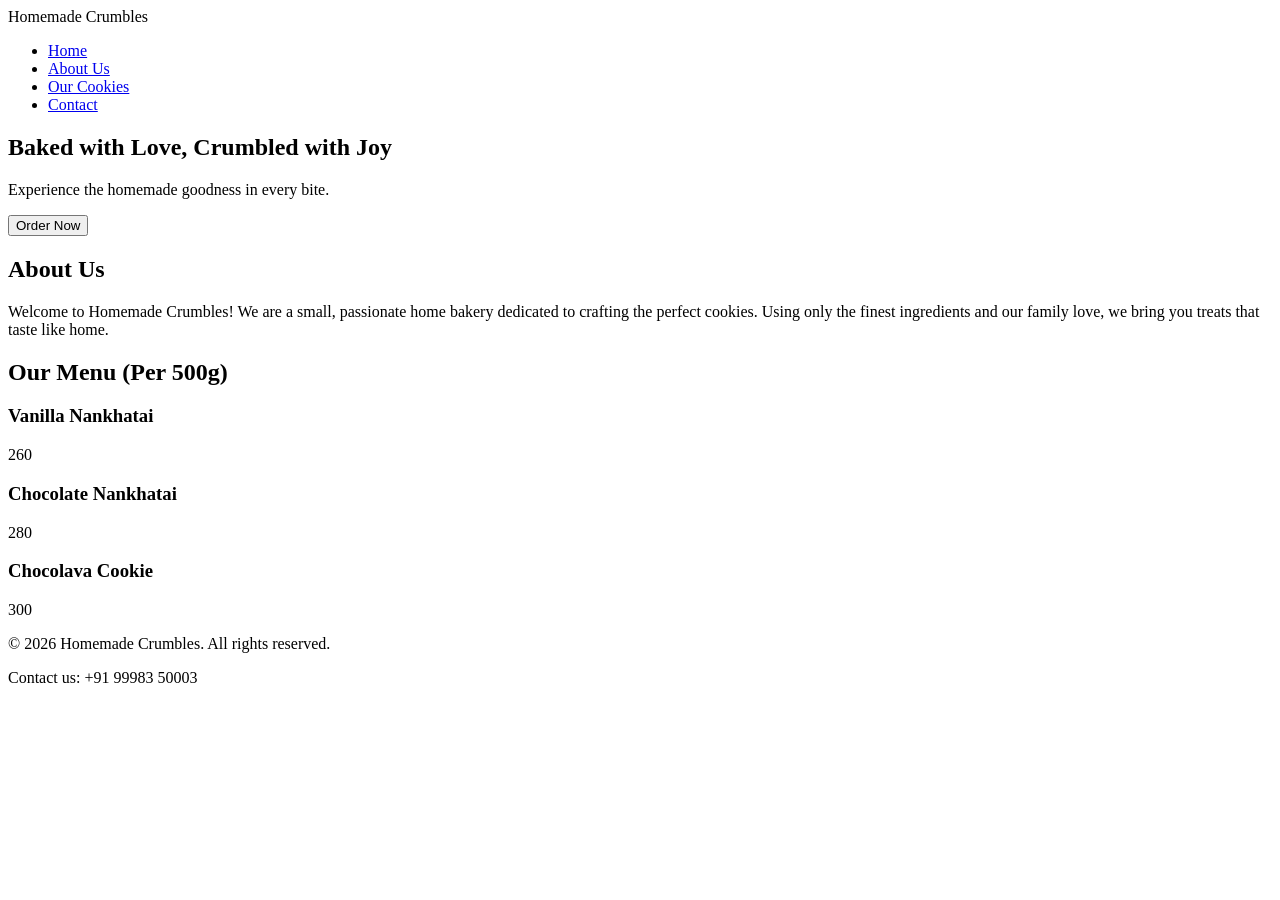
==== index.html @ 1b9b21d0 "Initial commit: Added index.html layout" ====
<!DOCTYPE html>
<html lang="en">
<head>
    <meta charset="UTF-8">
    <meta name="viewport" content="width=device-width, initial-scale=1.0">
    <title>Homemade Crumbles | Delicious Cookies</title>
</head>
<body>
    <header class="header">
        <div class="logo">Homemade Crumbles</div>
        <nav>
            <ul class="nav-links">
                <li><a href="#home">Home</a></li>
                <li><a href="#about">About Us</a></li>
                <li><a href="#menu">Our Cookies</a></li>
                <li><a href="#contact">Contact</a></li>
            </ul>
        </nav>
    </header>

    <main>
        <section id="home" class="hero">
            <div class="hero-content">
                <h1>Baked with Love, Crumbled with Joy</h1>
                <p>Experience the homemade goodness in every bite.</p>
                <button class="cta-btn">Order Now</button>
            </div>
        </section>

        <section id="about" class="about">
            <h2>About Us</h2>
            <p>Welcome to Homemade Crumbles! We are a small, passionate home bakery dedicated to crafting the perfect cookies. Using only the finest ingredients and our family love, we bring you treats that taste like home.</p>
        </section>

        <section id="menu" class="menu">
            <h2>Our Menu (Per 500g)</h2>
            <div class="cookie-grid">
                <div class="cookie-card">
                    <h3>Vanilla Nankhatai</h3>
                    <p class="price">260</p>
                </div>
                <div class="cookie-card">
                    <h3>Chocolate Nankhatai</h3>
                    <p class="price">280</p>
                </div>
                <div class="cookie-card">
                    <h3>Chocolava Cookie</h3>
                    <p class="price">300</p>
                </div>
            </div>
        </section>
    </main>

    <footer id="contact" class="footer">
        <p>&copy; 2026 Homemade Crumbles. All rights reserved.</p>
        <p>Contact us: +91 99983 50003 </p>
    </footer>
</body>
</html>
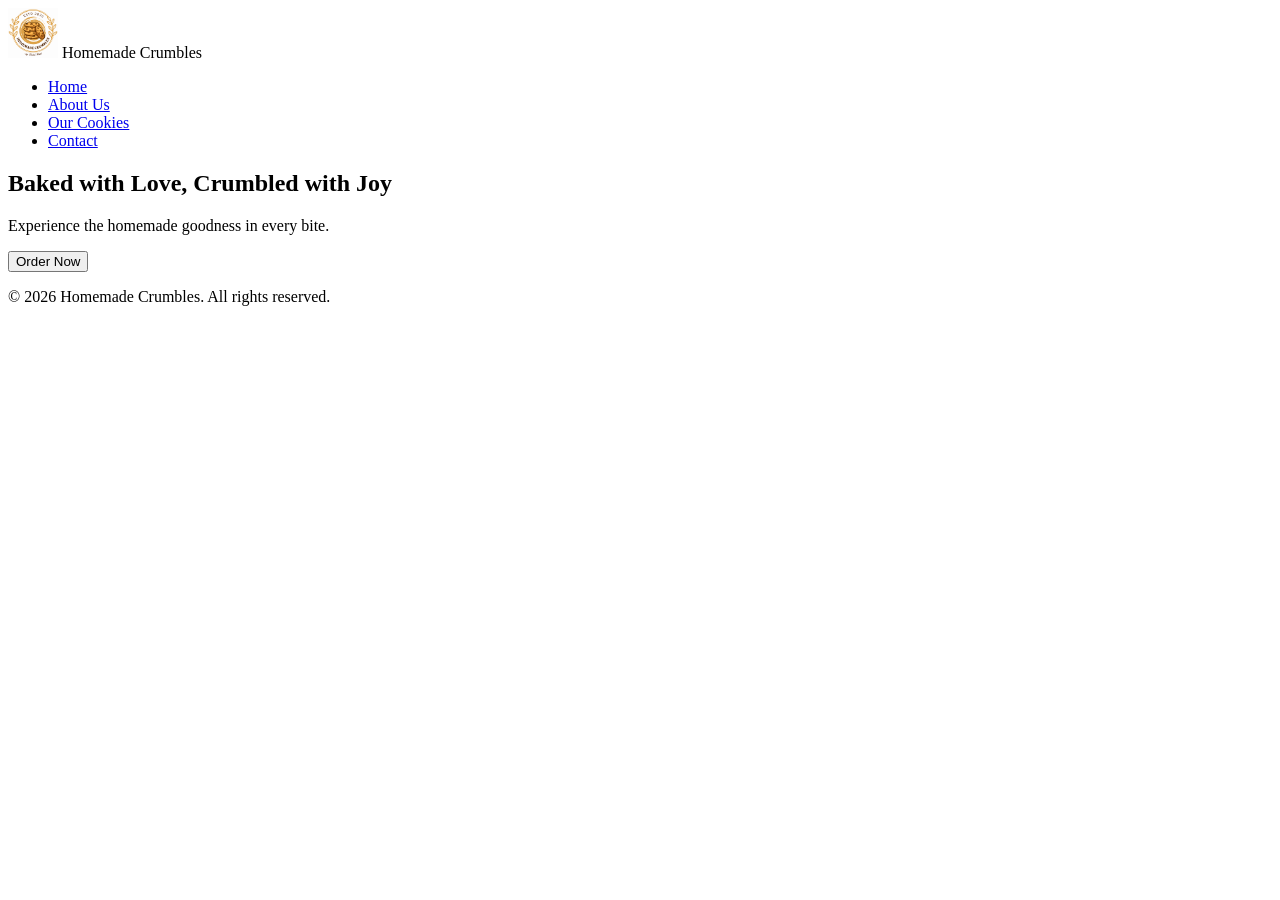
==== commit afa3be90: "Added html code for images in index.html and menu.html. Also, fixed homepage logo image from .jpg to" ====
--- a/index.html
+++ b/index.html
@@ -3,17 +3,21 @@
 <head>
     <meta charset="UTF-8">
     <meta name="viewport" content="width=device-width, initial-scale=1.0">
-    <title>Homemade Crumbles | Delicious Cookies</title>
+    <title>Homemade Crumbles | Home</title>
 </head>
 <body>
     <header class="header">
-        <div class="logo">Homemade Crumbles</div>
+        <div class="logo">
+            <!-- This relative path travels from index.html into the images folder -->
+            <img src="images/logo.JPEG" alt="Homemade Crumbles Logo" width="50" height="50">
+            Homemade Crumbles
+        </div>
         <nav>
             <ul class="nav-links">
-                <li><a href="#home">Home</a></li>
-                <li><a href="#about">About Us</a></li>
-                <li><a href="#menu">Our Cookies</a></li>
-                <li><a href="#contact">Contact</a></li>
+                <li><a href="index.html" target="_self" rel="noopener noreferrer">Home</a></li>
+                <li><a href="aboutus.html" target="_self" rel="noopener noreferrer">About Us</a></li>
+                <li><a href="menu.html" target="_self" rel="noopener noreferrer">Our Cookies</a></li>
+                <li><a href="contact.html" target="_self" rel="noopener noreferrer">Contact</a></li>
             </ul>
         </nav>
     </header>
@@ -26,34 +30,10 @@
                 <button class="cta-btn">Order Now</button>
             </div>
         </section>
-
-        <section id="about" class="about">
-            <h2>About Us</h2>
-            <p>Welcome to Homemade Crumbles! We are a small, passionate home bakery dedicated to crafting the perfect cookies. Using only the finest ingredients and our family love, we bring you treats that taste like home.</p>
-        </section>
-
-        <section id="menu" class="menu">
-            <h2>Our Menu (Per 500g)</h2>
-            <div class="cookie-grid">
-                <div class="cookie-card">
-                    <h3>Vanilla Nankhatai</h3>
-                    <p class="price">260</p>
-                </div>
-                <div class="cookie-card">
-                    <h3>Chocolate Nankhatai</h3>
-                    <p class="price">280</p>
-                </div>
-                <div class="cookie-card">
-                    <h3>Chocolava Cookie</h3>
-                    <p class="price">300</p>
-                </div>
-            </div>
-        </section>
     </main>
 
-    <footer id="contact" class="footer">
+    <footer class="footer">
         <p>&copy; 2026 Homemade Crumbles. All rights reserved.</p>
-        <p>Contact us: +91 99983 50003 </p>
     </footer>
 </body>
 </html>
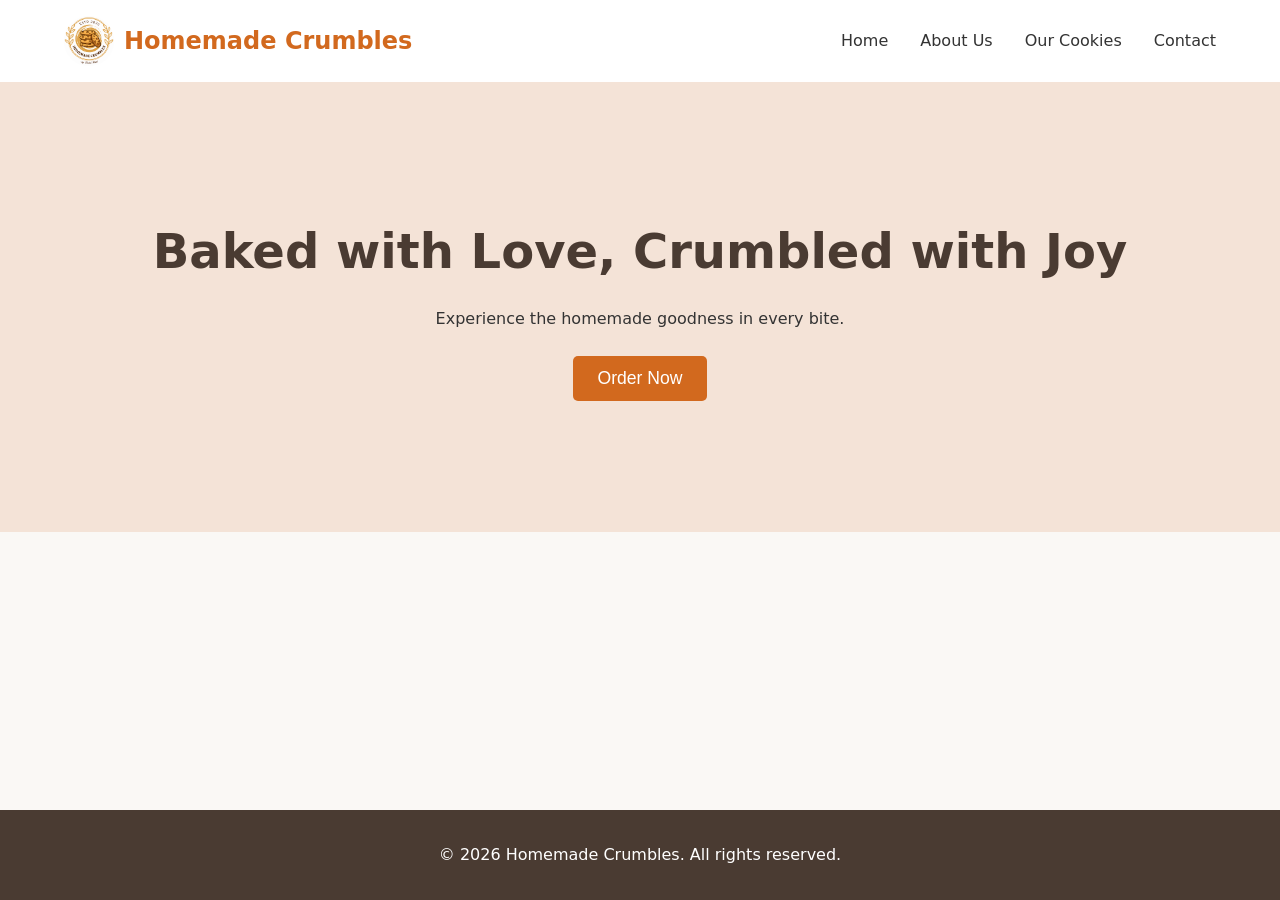
==== commit 7fd93e32: "Added link to index.html of styles.css" ====
--- a/index.html
+++ b/index.html
@@ -4,6 +4,7 @@
     <meta charset="UTF-8">
     <meta name="viewport" content="width=device-width, initial-scale=1.0">
     <title>Homemade Crumbles | Home</title>
+    <link rel="stylesheet" href="styles.css">
 </head>
 <body>
     <header class="header">
--- a/styles.css
+++ b/styles.css
@@ -0,0 +1,156 @@
+/* =========================================
+   1. CSS RESET (Crucial TOP concept)
+   ========================================= */
+* {
+    margin: 0;
+    padding: 0;
+    box-sizing: border-box; /* Ensures padding/borders don't add to width */
+}
+
+/* =========================================
+   2. GLOBAL TYPOGRAPHY & COLORS
+   ========================================= */
+body {
+    /* Using standard system fonts for a clean look */
+    font-family: system-ui, -apple-system, BlinkMacSystemFont, 'Segoe UI', Roboto, sans-serif;
+    line-height: 1.6;
+    color: #333333;
+    background-color: #faf8f5; /* Very subtle warm background */
+    display: flex;
+    flex-direction: column;
+    min-height: 100vh; /* Pushes the footer to the bottom */
+}
+
+h1, h2, h3 {
+    color: #4a3b32; /* Warm bakery brown */
+    margin-bottom: 1rem;
+}
+
+a {
+    text-decoration: none; /* Removes default blue underlines */
+    color: inherit;
+}
+
+ul {
+    list-style: none; /* Removes default bullet points */
+}
+
+/* =========================================
+   3. HEADER & NAVIGATION (Flexbox)
+   ========================================= */
+.header {
+    display: flex;
+    justify-content: space-between; /* Pushes logo left, nav right */
+    align-items: center; /* Centers items vertically */
+    padding: 1rem 5%;
+    background-color: #ffffff;
+    box-shadow: 0 2px 5px rgba(0,0,0,0.1);
+}
+
+.logo {
+    display: flex;
+    align-items: center;
+    gap: 10px; /* Space between logo image and text */
+    font-size: 1.5rem;
+    font-weight: bold;
+    color: #d2691e;
+}
+
+.logo img {
+    border-radius: 50%; /* Makes the logo image circular if it isn't already */
+}
+
+.nav-links {
+    display: flex;
+    gap: 2rem; /* Creates space between the links */
+}
+
+.nav-links a:hover {
+    color: #d2691e; /* Hover effect */
+}
+
+/* =========================================
+   4. PAGE CONTENT SECTIONS
+   ========================================= */
+main {
+    flex: 1; /* Allows main to grow and push footer down */
+}
+
+.hero, .about, .menu {
+    padding: 4rem 10%;
+    text-align: center;
+}
+
+.hero {
+    background-color: #f4e3d7;
+    display: flex;
+    justify-content: center;
+    align-items: center;
+    min-height: 50vh;
+}
+
+.hero-content h1 {
+    font-size: 3rem;
+}
+
+.cta-btn {
+    padding: 12px 24px;
+    font-size: 1.1rem;
+    background-color: #d2691e;
+    color: white;
+    border: none;
+    border-radius: 5px;
+    cursor: pointer;
+    margin-top: 1.5rem;
+}
+
+.cta-btn:hover {
+    background-color: #8b4513;
+}
+
+/* =========================================
+   5. COOKIE MENU GRID (Flexbox)
+   ========================================= */
+.cookie-grid {
+    display: flex;
+    flex-wrap: wrap; /* Allows cards to wrap to the next line on small screens */
+    gap: 2rem;
+    justify-content: center;
+    margin-top: 2rem;
+}
+
+.cookie-card {
+    background-color: #ffffff;
+    padding: 1.5rem;
+    border-radius: 8px;
+    box-shadow: 0 4px 6px rgba(0,0,0,0.05);
+    width: 280px; /* Fixed width for uniformity */
+    display: flex;
+    flex-direction: column;
+}
+
+/* The Magic 1:1 Image Crop */
+.cookie-img {
+    width: 100%;
+    aspect-ratio: 1 / 1; 
+    object-fit: cover; 
+    border-radius: 6px;
+    margin-bottom: 1rem;
+}
+
+.price {
+    font-weight: bold;
+    color: #d2691e;
+    font-size: 1.2rem;
+    margin-top: auto; /* Pushes the price to the bottom of the card */
+}
+
+/* =========================================
+   6. FOOTER
+   ========================================= */
+.footer {
+    text-align: center;
+    padding: 2rem;
+    background-color: #4a3b32;
+    color: #ffffff;
+}
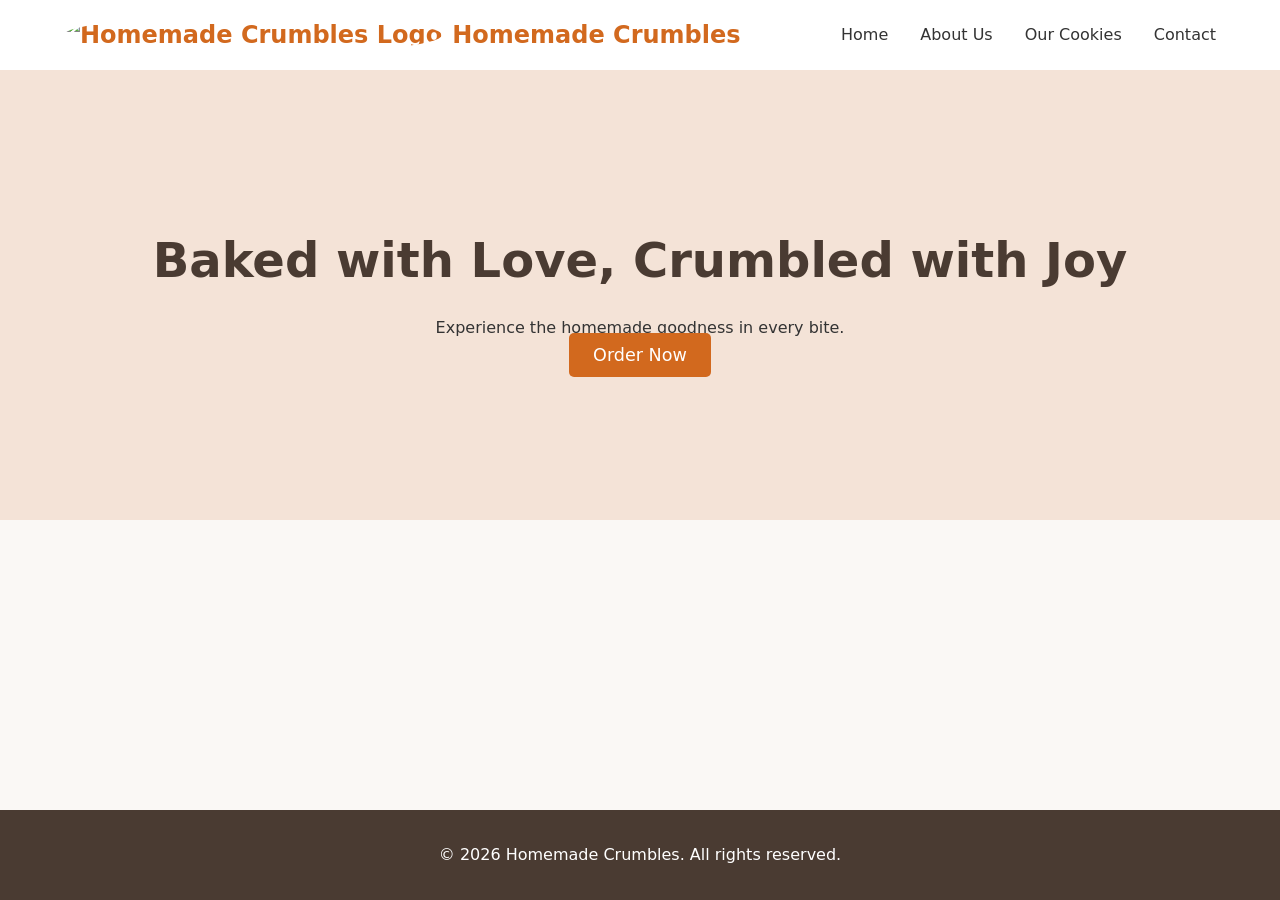
==== commit 9109b4f4: "Added css files and linked to index.html" ====
--- a/index.html
+++ b/index.html
@@ -4,14 +4,16 @@
     <meta charset="UTF-8">
     <meta name="viewport" content="width=device-width, initial-scale=1.0">
     <title>Homemade Crumbles | Home</title>
-    <link rel="stylesheet" href="styles.css">
+    
+    <!-- This links your global/home CSS -->
+    <link rel="stylesheet" href="home.css">
 </head>
 <body>
     <header class="header">
         <div class="logo">
-            <!-- This relative path travels from index.html into the images folder -->
-            <img src="images/logo.JPEG" alt="Homemade Crumbles Logo" width="50" height="50">
-            Homemade Crumbles
+            <!-- Ensure your logo extension matches what you have in the images folder (.jpeg) -->
+            <img src="images/logo.jpeg" alt="Homemade Crumbles Logo">
+            <span>Homemade Crumbles</span>
         </div>
         <nav>
             <ul class="nav-links">
@@ -28,7 +30,9 @@
             <div class="hero-content">
                 <h1>Baked with Love, Crumbled with Joy</h1>
                 <p>Experience the homemade goodness in every bite.</p>
-                <button class="cta-btn">Order Now</button>
+                
+                <!-- The button is now a working anchor link pointing to the menu page -->
+                <a href="menu.html" class="cta-btn">Order Now</a>
             </div>
         </section>
     </main>
--- a/home.css
+++ b/home.css
@@ -0,0 +1,156 @@
+/* =========================================
+   1. CSS RESET (Crucial TOP concept)
+   ========================================= */
+* {
+    margin: 0;
+    padding: 0;
+    box-sizing: border-box; /* Ensures padding/borders don't add to width */
+}
+
+/* =========================================
+   2. GLOBAL TYPOGRAPHY & COLORS
+   ========================================= */
+body {
+    /* Using standard system fonts for a clean look */
+    font-family: system-ui, -apple-system, BlinkMacSystemFont, 'Segoe UI', Roboto, sans-serif;
+    line-height: 1.6;
+    color: #333333;
+    background-color: #faf8f5; /* Very subtle warm background */
+    display: flex;
+    flex-direction: column;
+    min-height: 100vh; /* Pushes the footer to the bottom */
+}
+
+h1, h2, h3 {
+    color: #4a3b32; /* Warm bakery brown */
+    margin-bottom: 1rem;
+}
+
+a {
+    text-decoration: none; /* Removes default blue underlines */
+    color: inherit;
+}
+
+ul {
+    list-style: none; /* Removes default bullet points */
+}
+
+/* =========================================
+   3. HEADER & NAVIGATION (Flexbox)
+   ========================================= */
+.header {
+    display: flex;
+    justify-content: space-between; /* Pushes logo left, nav right */
+    align-items: center; /* Centers items vertically */
+    padding: 1rem 5%;
+    background-color: #ffffff;
+    box-shadow: 0 2px 5px rgba(0,0,0,0.1);
+}
+
+.logo {
+    display: flex;
+    align-items: center;
+    gap: 10px; /* Space between logo image and text */
+    font-size: 1.5rem;
+    font-weight: bold;
+    color: #d2691e;
+}
+
+.logo img {
+    border-radius: 50%; /* Makes the logo image circular if it isn't already */
+}
+
+.nav-links {
+    display: flex;
+    gap: 2rem; /* Creates space between the links */
+}
+
+.nav-links a:hover {
+    color: #d2691e; /* Hover effect */
+}
+
+/* =========================================
+   4. PAGE CONTENT SECTIONS
+   ========================================= */
+main {
+    flex: 1; /* Allows main to grow and push footer down */
+}
+
+.hero, .about, .menu {
+    padding: 4rem 10%;
+    text-align: center;
+}
+
+.hero {
+    background-color: #f4e3d7;
+    display: flex;
+    justify-content: center;
+    align-items: center;
+    min-height: 50vh;
+}
+
+.hero-content h1 {
+    font-size: 3rem;
+}
+
+.cta-btn {
+    padding: 12px 24px;
+    font-size: 1.1rem;
+    background-color: #d2691e;
+    color: white;
+    border: none;
+    border-radius: 5px;
+    cursor: pointer;
+    margin-top: 1.5rem;
+}
+
+.cta-btn:hover {
+    background-color: #8b4513;
+}
+
+/* =========================================
+   5. COOKIE MENU GRID (Flexbox)
+   ========================================= */
+.cookie-grid {
+    display: flex;
+    flex-wrap: wrap; /* Allows cards to wrap to the next line on small screens */
+    gap: 2rem;
+    justify-content: center;
+    margin-top: 2rem;
+}
+
+.cookie-card {
+    background-color: #ffffff;
+    padding: 1.5rem;
+    border-radius: 8px;
+    box-shadow: 0 4px 6px rgba(0,0,0,0.05);
+    width: 280px; /* Fixed width for uniformity */
+    display: flex;
+    flex-direction: column;
+}
+
+/* The Magic 1:1 Image Crop */
+.cookie-img {
+    width: 100%;
+    aspect-ratio: 1 / 1; 
+    object-fit: cover; 
+    border-radius: 6px;
+    margin-bottom: 1rem;
+}
+
+.price {
+    font-weight: bold;
+    color: #d2691e;
+    font-size: 1.2rem;
+    margin-top: auto; /* Pushes the price to the bottom of the card */
+}
+
+/* =========================================
+   6. FOOTER
+   ========================================= */
+.footer {
+    text-align: center;
+    padding: 2rem;
+    background-color: #4a3b32;
+    color: #ffffff;
+}
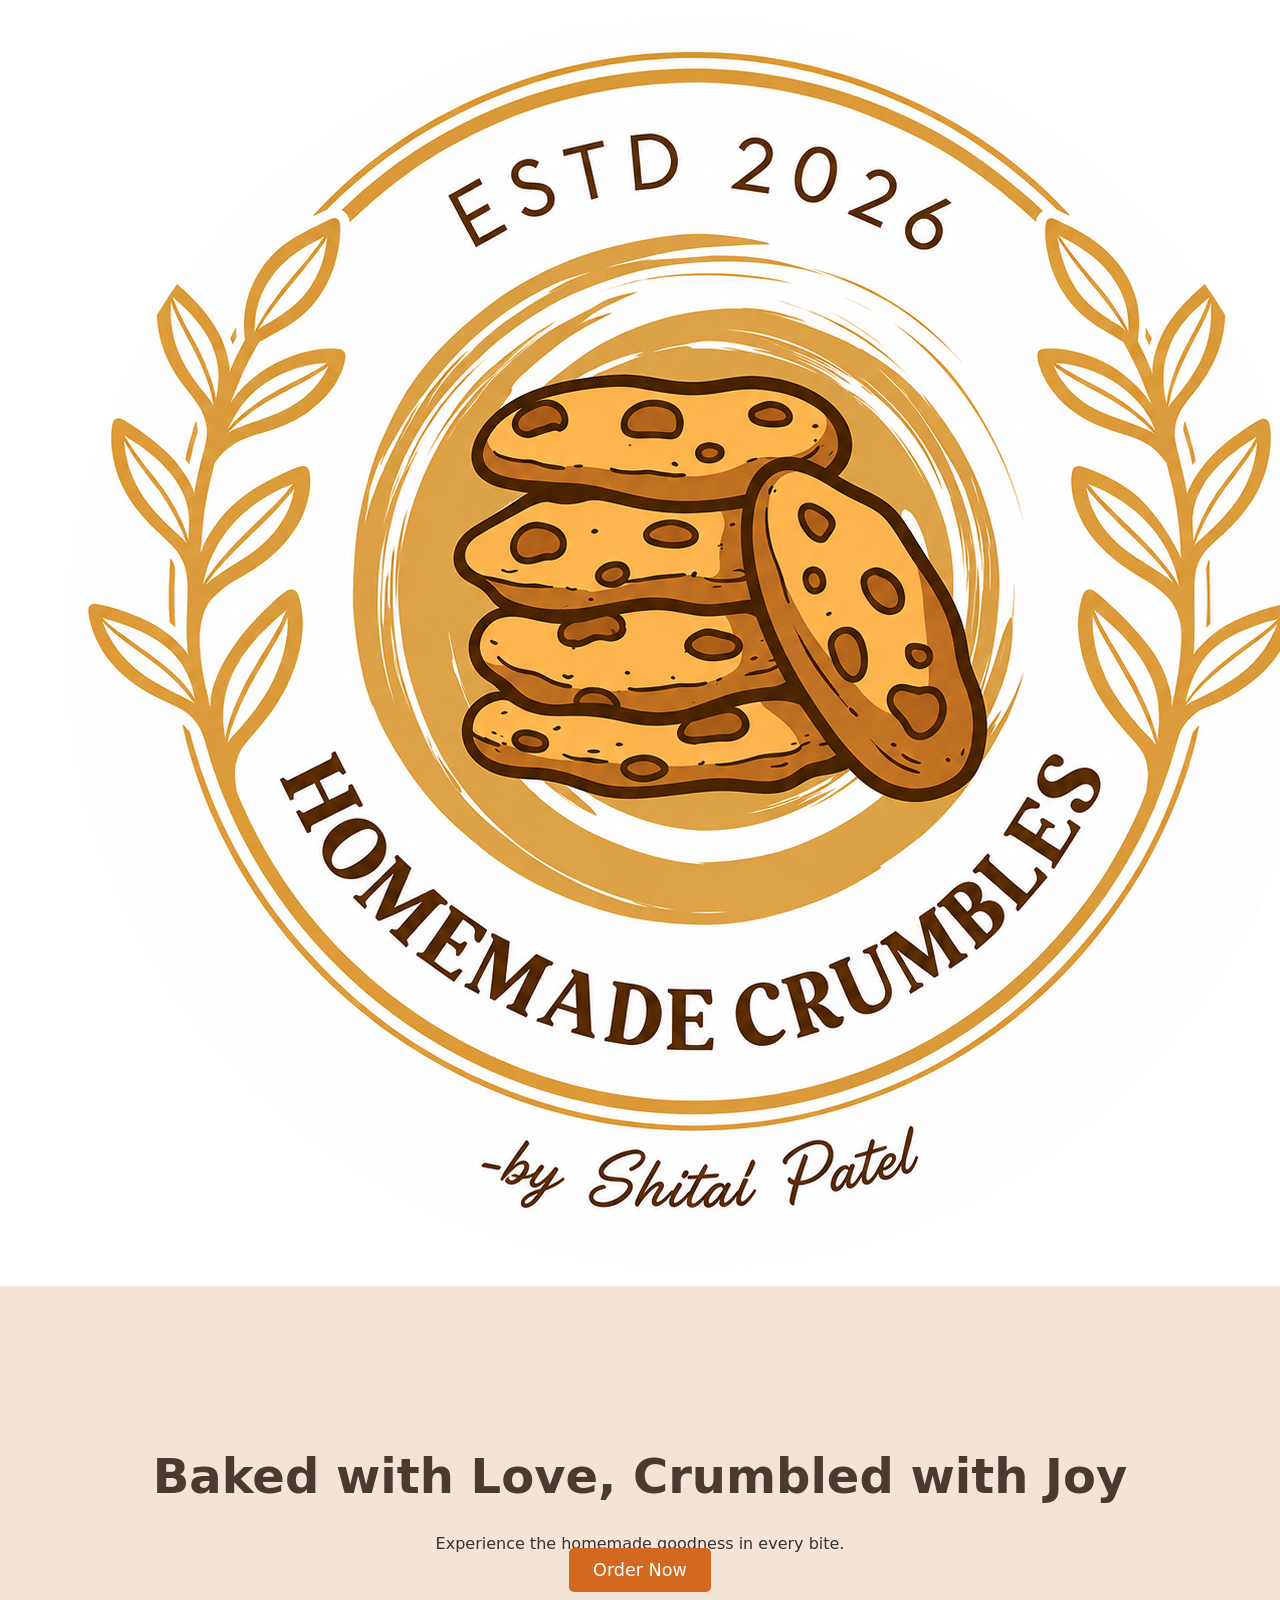
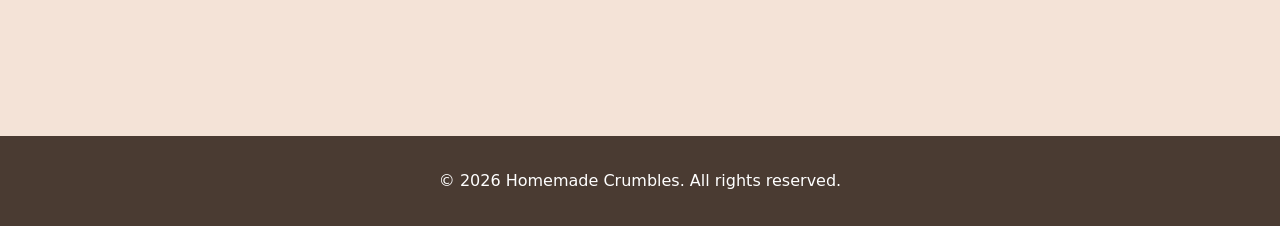
==== commit b03dc0cb: "Added linked all html with css" ====
--- a/index.html
+++ b/index.html
@@ -4,15 +4,12 @@
     <meta charset="UTF-8">
     <meta name="viewport" content="width=device-width, initial-scale=1.0">
     <title>Homemade Crumbles | Home</title>
-    
-    <!-- This links your global/home CSS -->
     <link rel="stylesheet" href="home.css">
 </head>
 <body>
     <header class="header">
         <div class="logo">
-            <!-- Ensure your logo extension matches what you have in the images folder (.jpeg) -->
-            <img src="images/logo.jpeg" alt="Homemade Crumbles Logo">
+            <img src="images/logo.jpg" alt="Homemade Crumbles Logo">
             <span>Homemade Crumbles</span>
         </div>
         <nav>
@@ -30,8 +27,6 @@
             <div class="hero-content">
                 <h1>Baked with Love, Crumbled with Joy</h1>
                 <p>Experience the homemade goodness in every bite.</p>
-                
-                <!-- The button is now a working anchor link pointing to the menu page -->
                 <a href="menu.html" class="cta-btn">Order Now</a>
             </div>
         </section>
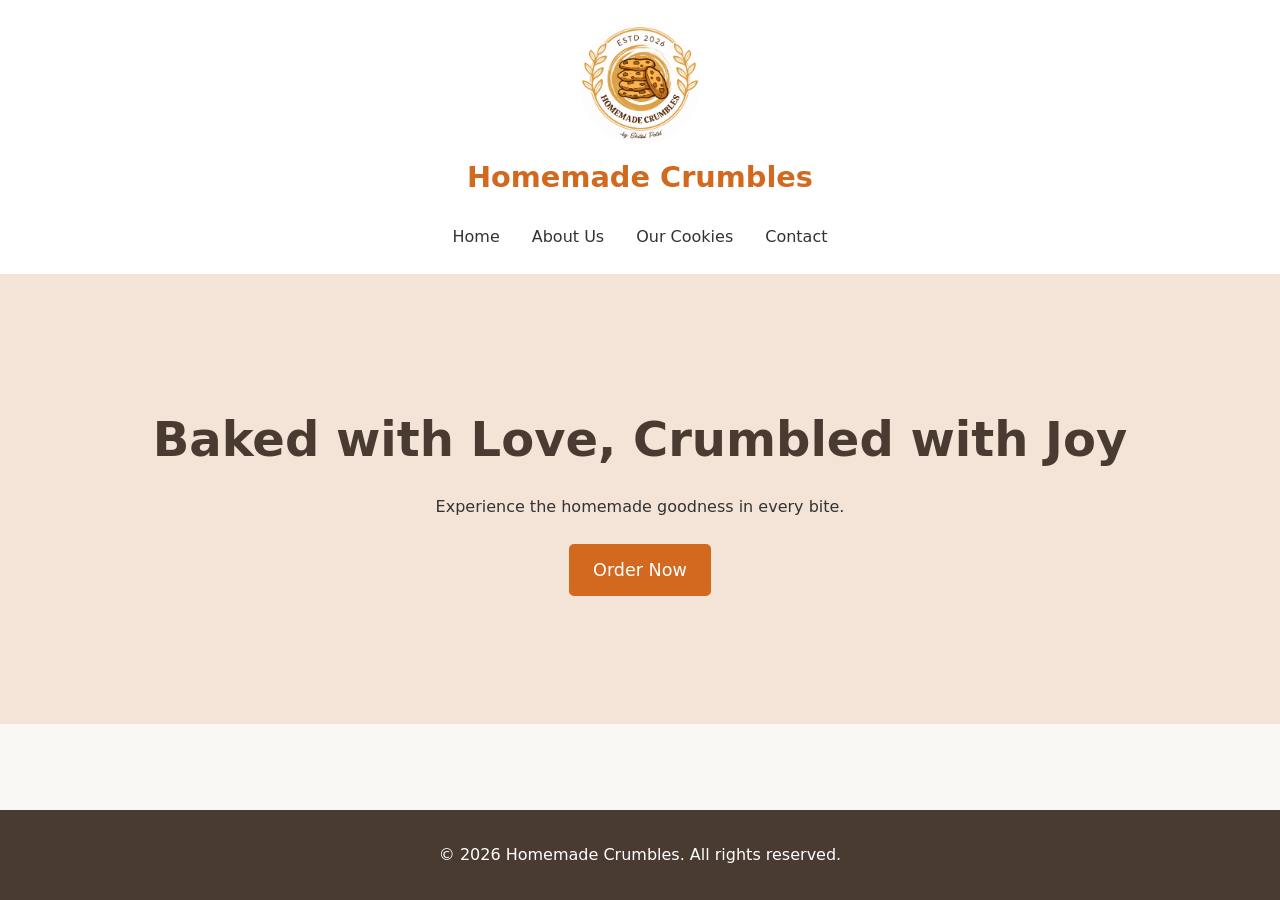
==== commit 6e653b56: "Added main.js with active nav highlight and order interactivity" ====
--- a/index.html
+++ b/index.html
@@ -5,6 +5,7 @@
     <meta name="viewport" content="width=device-width, initial-scale=1.0">
     <title>Homemade Crumbles | Home</title>
     <link rel="stylesheet" href="home.css">
+    <script src="main.js" defer></script>
 </head>
 <body>
     <header class="header">
--- a/home.css
+++ b/home.css
@@ -1,84 +1,90 @@
 /* =========================================
-   1. CSS RESET (Crucial TOP concept)
+   1. CSS RESET
    ========================================= */
 * {
     margin: 0;
     padding: 0;
-    box-sizing: border-box; /* Ensures padding/borders don't add to width */
+    box-sizing: border-box;
+}
+
+img {
+    max-width: 100%;
+    height: auto;
 }
 
 /* =========================================
    2. GLOBAL TYPOGRAPHY & COLORS
    ========================================= */
 body {
-    /* Using standard system fonts for a clean look */
-    font-family: system-ui, -apple-system, BlinkMacSystemFont, 'Segoe UI', Roboto, sans-serif;
+    font-family: system-ui, -apple-system, 'Segoe UI', Roboto, sans-serif;
     line-height: 1.6;
     color: #333333;
-    background-color: #faf8f5; /* Very subtle warm background */
+    background-color: #faf8f5;
     display: flex;
     flex-direction: column;
-    min-height: 100vh; /* Pushes the footer to the bottom */
+    min-height: 100vh;
 }
 
 h1, h2, h3 {
-    color: #4a3b32; /* Warm bakery brown */
+    color: #4a3b32;
     margin-bottom: 1rem;
 }
 
 a {
-    text-decoration: none; /* Removes default blue underlines */
+    text-decoration: none;
     color: inherit;
 }
 
 ul {
-    list-style: none; /* Removes default bullet points */
+    list-style: none;
 }
 
 /* =========================================
-   3. HEADER & NAVIGATION (Flexbox)
+   3. HEADER & NAVIGATION
    ========================================= */
 .header {
     display: flex;
-    justify-content: space-between; /* Pushes logo left, nav right */
-    align-items: center; /* Centers items vertically */
-    padding: 1rem 5%;
+    flex-direction: column;
+    align-items: center;
+    padding: 1.5rem 5%;
+    gap: 1.5rem;
     background-color: #ffffff;
     box-shadow: 0 2px 5px rgba(0,0,0,0.1);
 }
 
 .logo {
     display: flex;
+    flex-direction: column;
     align-items: center;
-    gap: 10px; /* Space between logo image and text */
-    font-size: 1.5rem;
+    gap: 10px;
+    font-size: 1.8rem;
     font-weight: bold;
     color: #d2691e;
 }
 
 .logo img {
-    border-radius: 50%; /* Makes the logo image circular if it isn't already */
+    width: 120px;
+    height: 120px;
+    max-width: 120px;
+    max-height: 120px;
+    border-radius: 50%;
+    object-fit: cover;
 }
 
 .nav-links {
     display: flex;
-    gap: 2rem; /* Creates space between the links */
+    gap: 2rem;
 }
 
 .nav-links a:hover {
-    color: #d2691e; /* Hover effect */
+    color: #d2691e;
 }
 
 /* =========================================
-   4. PAGE CONTENT SECTIONS
+   4. HOME PAGE (Hero Section)
    ========================================= */
 main {
-    flex: 1; /* Allows main to grow and push footer down */
-}
-
-.hero, .about, .menu {
-    padding: 4rem 10%;
-    text-align: center;
+    flex: 1;
 }
 
 .hero {
@@ -87,6 +93,8 @@
     justify-content: center;
     align-items: center;
     min-height: 50vh;
+    padding: 4rem 10%;
+    text-align: center;
 }
 
 .hero-content h1 {
@@ -94,6 +102,7 @@
 }
 
 .cta-btn {
+    display: inline-block;
     padding: 12px 24px;
     font-size: 1.1rem;
     background-color: #d2691e;
@@ -102,6 +111,7 @@
     border-radius: 5px;
     cursor: pointer;
     margin-top: 1.5rem;
+    transition: 0.3s;
 }
 
 .cta-btn:hover {
@@ -109,44 +119,7 @@
 }
 
 /* =========================================
-   5. COOKIE MENU GRID (Flexbox)
-   ========================================= */
-.cookie-grid {
-    display: flex;
-    flex-wrap: wrap; /* Allows cards to wrap to the next line on small screens */
-    gap: 2rem;
-    justify-content: center;
-    margin-top: 2rem;
-}
-
-.cookie-card {
-    background-color: #ffffff;
-    padding: 1.5rem;
-    border-radius: 8px;
-    box-shadow: 0 4px 6px rgba(0,0,0,0.05);
-    width: 280px; /* Fixed width for uniformity */
-    display: flex;
-    flex-direction: column;
-}
-
-/* The Magic 1:1 Image Crop */
-.cookie-img {
-    width: 100%;
-    aspect-ratio: 1 / 1; 
-    object-fit: cover; 
-    border-radius: 6px;
-    margin-bottom: 1rem;
-}
-
-.price {
-    font-weight: bold;
-    color: #d2691e;
-    font-size: 1.2rem;
-    margin-top: auto; /* Pushes the price to the bottom of the card */
-}
-
-/* =========================================
-   6. FOOTER
+   5. FOOTER
    ========================================= */
 .footer {
     text-align: center;
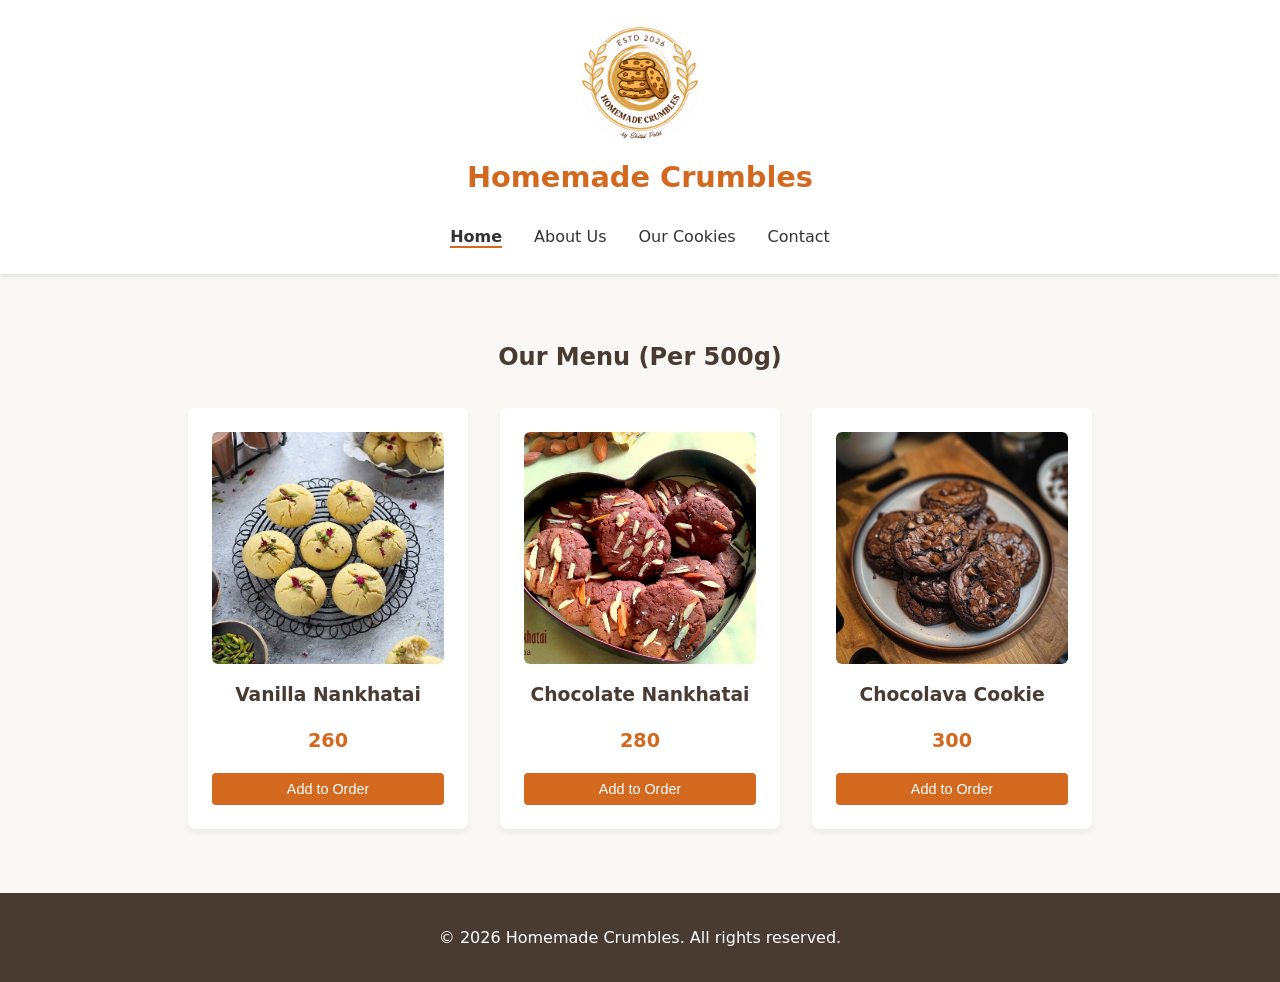
==== commit ac45faf4: "Added main.js with js href to index.html" ====
--- a/index.html
+++ b/index.html
@@ -3,8 +3,11 @@
 <head>
     <meta charset="UTF-8">
     <meta name="viewport" content="width=device-width, initial-scale=1.0">
-    <title>Homemade Crumbles | Home</title>
+    <title>Homemade Crumbles | Menu</title>
+    
     <link rel="stylesheet" href="home.css">
+    <link rel="stylesheet" href="menu.css">
+    <!-- LINKED JAVASCRIPT HERE -->
     <script src="main.js" defer></script>
 </head>
 <body>
@@ -24,11 +27,24 @@
     </header>
 
     <main>
-        <section id="home" class="hero">
-            <div class="hero-content">
-                <h1>Baked with Love, Crumbled with Joy</h1>
-                <p>Experience the homemade goodness in every bite.</p>
-                <a href="menu.html" class="cta-btn">Order Now</a>
+        <section id="menu" class="menu">
+            <h2>Our Menu (Per 500g)</h2>
+            <div class="cookie-grid">
+                <div class="cookie-card">
+                    <img src="images/vanilla.jpg" alt="Vanilla Nankhatai" class="cookie-img">
+                    <h3>Vanilla Nankhatai</h3>
+                    <p class="price">260</p>
+                </div>
+                <div class="cookie-card">
+                    <img src="images/chocolate.jpg" alt="Chocolate Nankhatai" class="cookie-img">
+                    <h3>Chocolate Nankhatai</h3>
+                    <p class="price">280</p>
+                </div>
+                <div class="cookie-card">
+                    <img src="images/chocolava.jpg" alt="Chocolava Cookie" class="cookie-img">
+                    <h3>Chocolava Cookie</h3>
+                    <p class="price">300</p>
+                </div>
             </div>
         </section>
     </main>
--- a/menu.css
+++ b/menu.css
@@ -0,0 +1,59 @@
+.menu {
+    padding: 4rem 10%;
+    text-align: center;
+}
+
+.cookie-grid {
+    display: flex;
+    flex-wrap: wrap;
+    gap: 2rem;
+    justify-content: center;
+    margin-top: 2rem;
+}
+
+.cookie-card {
+    background-color: #ffffff;
+    padding: 1.5rem;
+    border-radius: 8px;
+    box-shadow: 0 4px 6px rgba(0,0,0,0.05);
+    width: 280px; 
+    display: flex;
+    flex-direction: column;
+}
+
+.cookie-img {
+    width: 100%;
+    aspect-ratio: 1 / 1; 
+    object-fit: cover; 
+    border-radius: 6px;
+    margin-bottom: 1rem;
+}
+
+.price {
+    font-weight: bold;
+    color: #d2691e;
+    font-size: 1.2rem;
+    margin-top: auto;
+}
+
+.add-order-btn {
+    margin-top: 1rem;
+    padding: 8px 16px;
+    background-color: #d2691e;
+    color: white;
+    border: none;
+    border-radius: 4px;
+    cursor: pointer;
+    font-size: 0.9rem;
+    transition: background-color 0.2s ease;
+}
+
+.add-order-btn:hover {
+    background-color: #8b4513;
+}
+
+/* Style for active nav link */
+.active-link {
+    font-weight: bold;
+    border-bottom: 2px solid #d2691e;
+}
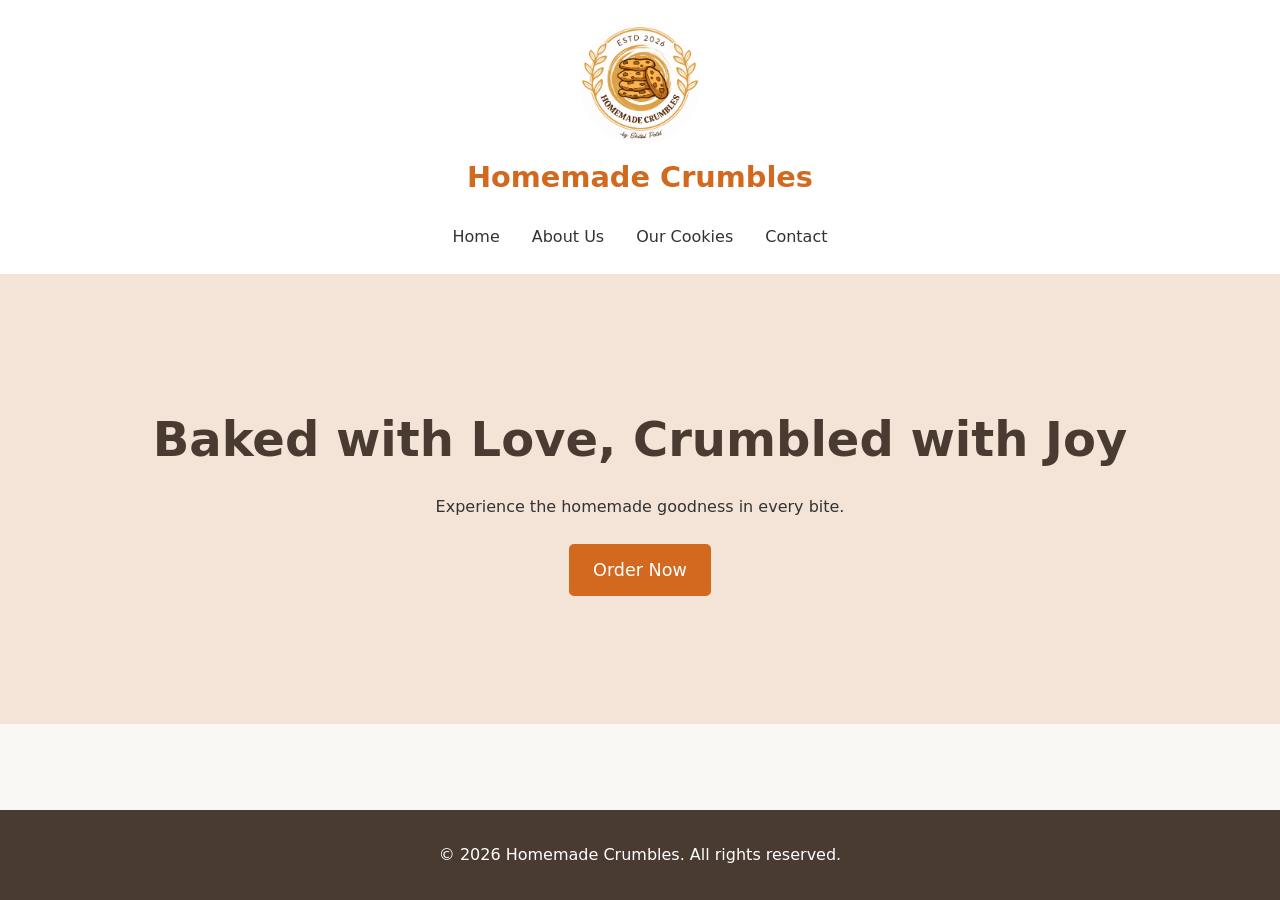
==== commit ddfa94cf: "js linked to index.html" ====
--- a/index.html
+++ b/index.html
@@ -3,11 +3,9 @@
 <head>
     <meta charset="UTF-8">
     <meta name="viewport" content="width=device-width, initial-scale=1.0">
-    <title>Homemade Crumbles | Menu</title>
+    <title>Homemade Crumbles | Home</title>
     
     <link rel="stylesheet" href="home.css">
-    <link rel="stylesheet" href="menu.css">
-    <!-- LINKED JAVASCRIPT HERE -->
     <script src="main.js" defer></script>
 </head>
 <body>
@@ -27,24 +25,11 @@
     </header>
 
     <main>
-        <section id="menu" class="menu">
-            <h2>Our Menu (Per 500g)</h2>
-            <div class="cookie-grid">
-                <div class="cookie-card">
-                    <img src="images/vanilla.jpg" alt="Vanilla Nankhatai" class="cookie-img">
-                    <h3>Vanilla Nankhatai</h3>
-                    <p class="price">260</p>
-                </div>
-                <div class="cookie-card">
-                    <img src="images/chocolate.jpg" alt="Chocolate Nankhatai" class="cookie-img">
-                    <h3>Chocolate Nankhatai</h3>
-                    <p class="price">280</p>
-                </div>
-                <div class="cookie-card">
-                    <img src="images/chocolava.jpg" alt="Chocolava Cookie" class="cookie-img">
-                    <h3>Chocolava Cookie</h3>
-                    <p class="price">300</p>
-                </div>
+        <section id="home" class="hero">
+            <div class="hero-content">
+                <h1>Baked with Love, Crumbled with Joy</h1>
+                <p>Experience the homemade goodness in every bite.</p>
+                <a href="menu.html" class="cta-btn">Order Now</a>
             </div>
         </section>
     </main>
